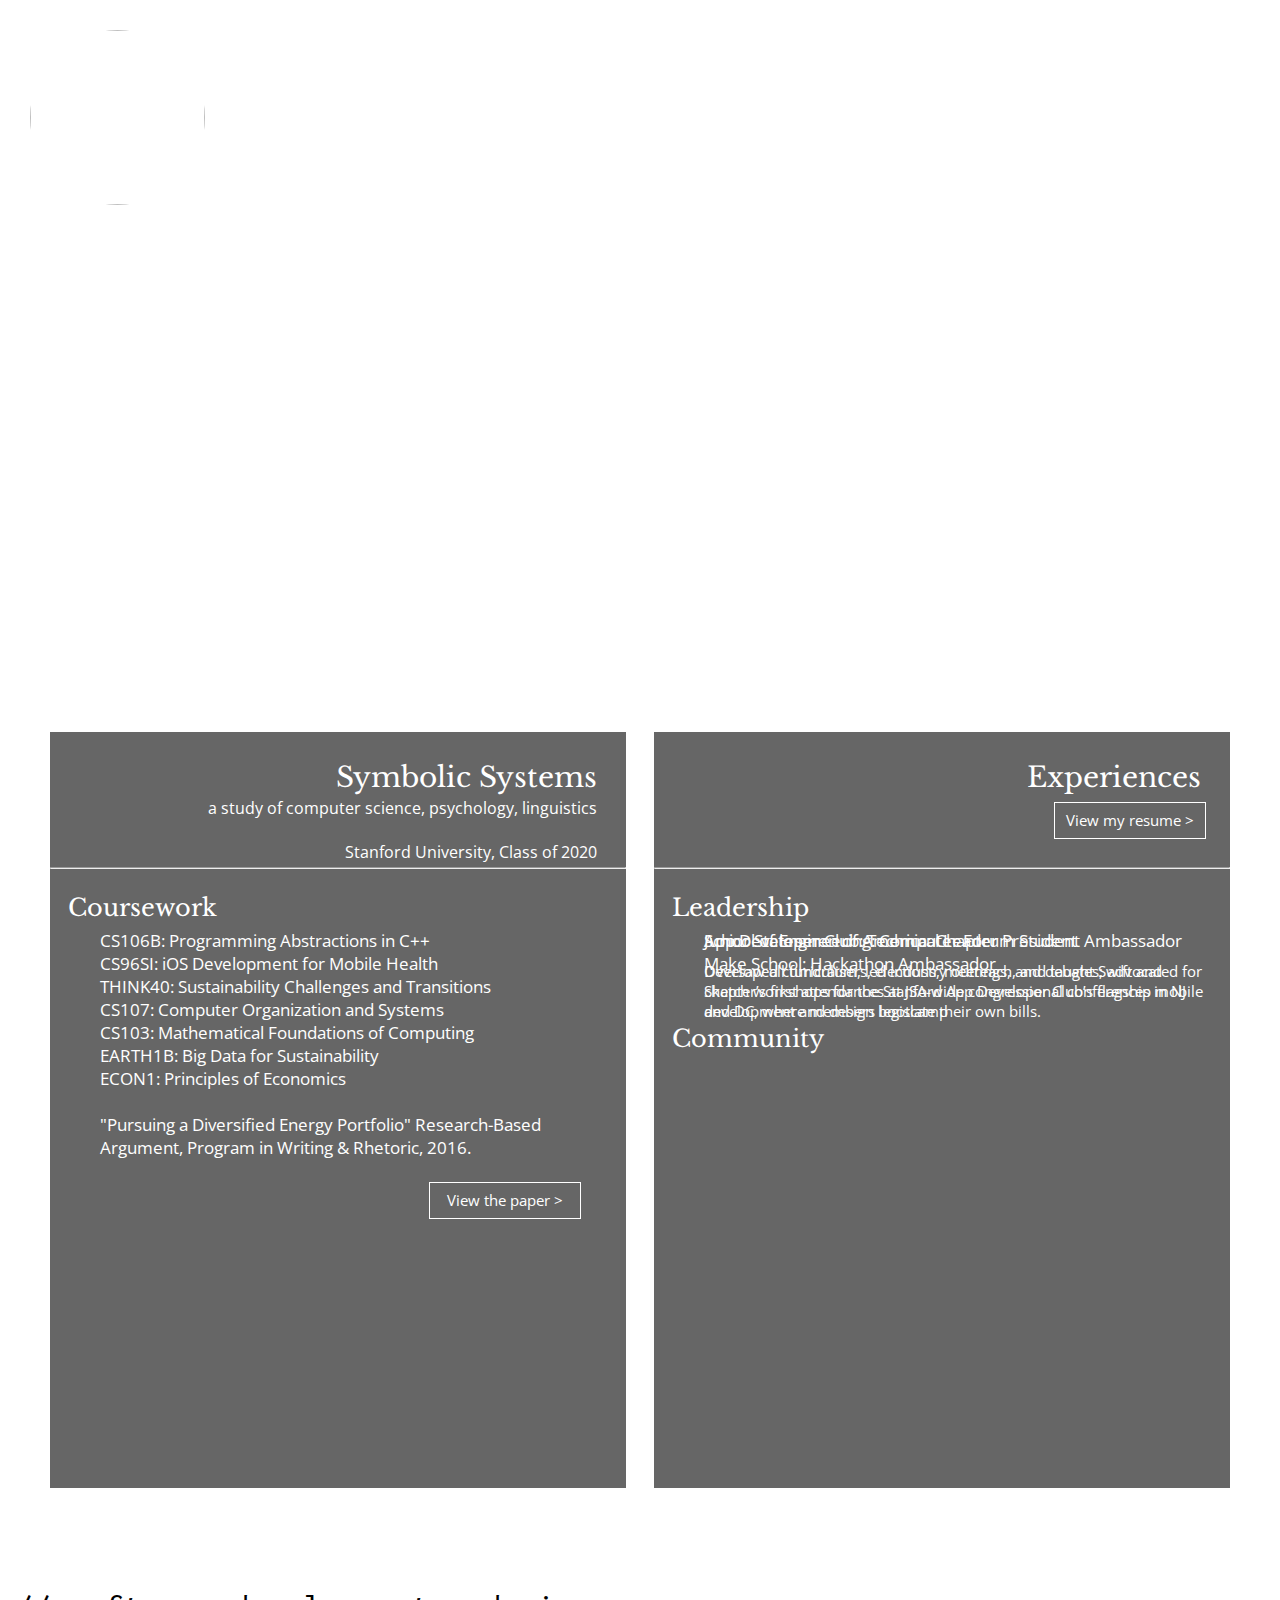
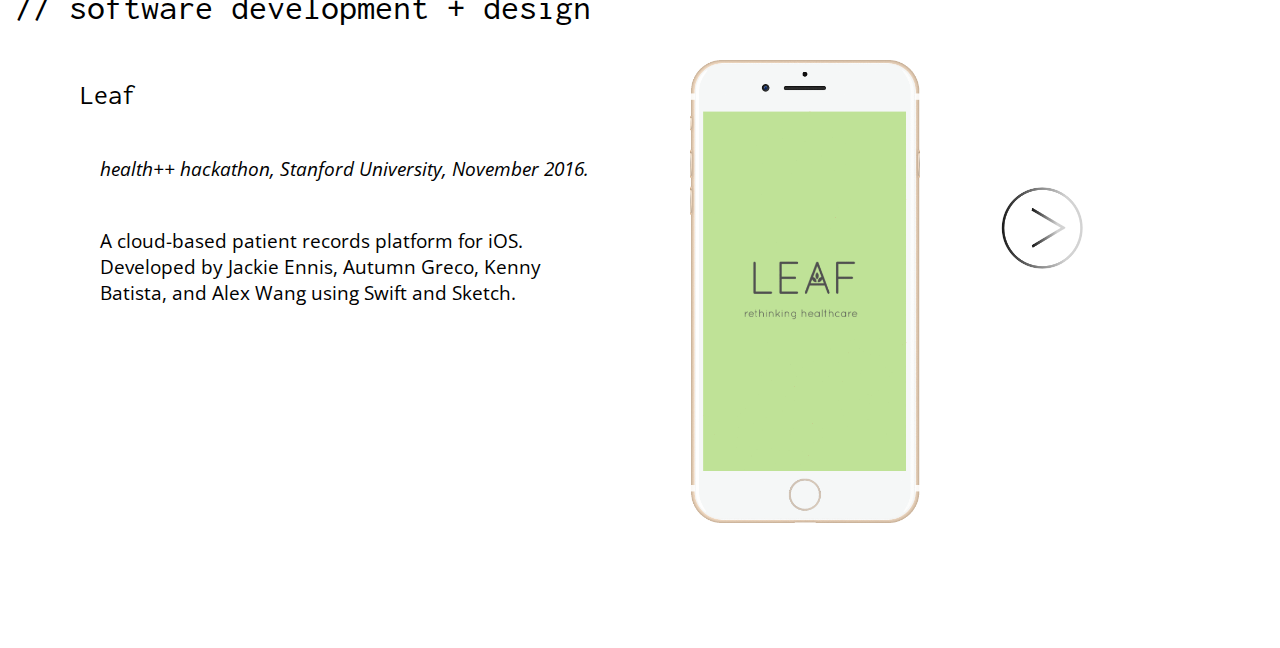
==== index.html @ 9b2a5008 "First commit" ====
<!DOCTYPE html>
<html>
<head>

<link href="https://fonts.googleapis.com/css?family=Open+Sans|Libre+Baskerville|Inconsolata" rel="stylesheet">

<style type="text/css"> 
	
	a {
		text-decoration: none;
		color: white;
	}

	a:hover {
		color: lightgray;
	}

	body {
		margin: 0;
		padding: 0;
	}

	#section-1 {
		position: relative;
		margin: 0px;
		top: 0px;
		left: 0px;
		height: 712px;
		width: 100%;
		background-image: url("https://i.ytimg.com/vi/yKk3WDSFOos/maxresdefault.jpg");
		background-size: 100% 100%;
		
	}

	#section-2 {
		position: relative;
		top: 0px;
		left: 0px;
		height: 856px;
		width: 100%;
		background-image: url(https://upload.wikimedia.org/wikipedia/commons/thumb/f/f3/Stanford_Memorial_Church_May_2011_001.jpg/1200px-Stanford_Memorial_Church_May_2011_001.jpg);
		background-size: 100% 100%;
	}

	#section-3 {
		position: relative;
		top: 0px;
		left: 0px;
		height: 680px;
		width: 100%;
		background-color: white;

	}

	#section-4 {
		position: relative;
		top: 2100px;
		left: 0px;
		height: 750px;
		width: 100%;
		background-color: green;
	}


	#profile-pic {
		position: absolute;
		top: 30px;
		left: 30px;
		height: 175px;
		width: 175px;
		border-radius: 50%;

	}

	#title {
		position: absolute;
		left: 220px;
		font-size: 40px;
	}

	#subtitle {
		position: absolute;
		top: 69px;
		left: 230px;
		font-size: 25px;
	}

	#overlay-1 {
		left: 50px;
	}

	#overlay-2 {
		right: 50px;
	}

	#major-description {
		font-size: 16px;
		top: 49px;
		width: 95%;
		text-align: right;
	}

	#view-paper {
		right: 45px;
	}

	#view-resume {
		right: 24px;
		top: 70px;
	}

	#experiences-content {
		text-align: right;
		padding-right: 10px;
	}

	#software-dev {
		position: absolute;
		padding-left: 15px;
		top: 20px;
		margin: 0px;
		font-size: 36px;
	}

	#next-button {
		height: 120px;
		position: absolute;
		top: 200px;
		right: 180px;
	}

	#next-button:hover {
		opacity: 0.5;
	}

	#community-content {
		top: 500px;
	}


	.title-text {
		color: white;
		font-family: 'Libre Baskerville', serif; 
	}

	.content-text {
		position: absolute;
		color: white;
		font-family: 'Open Sans', sans-serif;
	}

	.engineer-title {
		font-family: 'Inconsolata', monospace;
		color: black;
	}

	.transparent-overlay {
		position: absolute;
		top: 20px;
		height: 756px;
		width: 45%;
		background-color: rgba(0, 0, 0, 0.6);
	}

	.overlay-titles {
		font-size: 28px;
		text-align: right;
		width: 95%;
	}

	.overlay-subtitles {
		font-size: 24px;
		padding-left: 18px;
	}

	.overlay-content {
		top: 180px;
		font-size: 17px;
		font-style: bold;
		padding-left: 50px;
		padding-right: 20px;
	}

	.overlay-content-sm {
		font-size: 15px;
		padding-left: 50px;
		padding-right: 20px;
	}

	.button {
		position: absolute;
		border-style: solid;
		border-width: 0.5px;
    	background-color: transparent; /* Green */
    	color: white;
    	height: 35px;
    	line-height: 35px;
    	width: 150px;
    	text-align: center;
    	font-size: 15px;
    	font-family: 'Open Sans', sans-serif;
    	cursor: pointer;
	}

	.portfolio-divs {
		position: relative;
		height: 480px;
		top: 10px;
	}

	.portfolio-imgs {
		position: absolute;
		left: 640px;
		width: 18%;
		padding-left: 50px;

	}

	.portfolio-titles {
		position: relative;
		padding-top: 20px;
		left: 80px;
		font-size: 28px;
	}

	.portfolio-content {
		position: absolute;
		width: 40%;
		left: 100px;
		font-size: 19px;
		color: black;
	}

	.initial-hide {
		display: none;
	}

</style>

<script src="https://ajax.googleapis.com/ajax/libs/jquery/3.1.1/jquery.min.js"></script>

<script>
	$(document).ready(function() {
		var portfoliodivs = ["#portfolio-1", "#portfolio-2", "#portfolio-3"]
		i = 0;
		j = i + 1;
		k = i + 2;
		$("#next-button").click(function() {
			$(portfoliodivs[i]).show();
			$(portfoliodivs[j]).hide();
			$(portfoliodivs[k]).hide();
			if (i == 0) {
				i = 1;
				j = 2;
				k = 0;
			} else if (i == 1) {
				i = 2;
				j = 0;
				k = 1;
			} else {
				i = 0;
				j = 1;
				k = 2;
			}
        });
	});
</script>

<title>Jacqueline Ennis</title>

</head>

<body>
	<div id="section-1">
		<img id="profile-pic" src="asc-files/museum.jpg" align="middle">
		<p class="title-text" id="title"> jackie ennis </p>
		<p class="title-text" id="subtitle"> 
			<a href="#section-2">student</a> | <a href="#section-3">engineer</a> | <a href="#section-4">designer</a>
		</p>
	</div>
	<div id="section-2">
		<div class="transparent-overlay" id="overlay-1">
			<p class="title-text overlay-titles"> Symbolic Systems </p>
			<p class="content-text" id="major-description"> a study of computer science, psychology, linguistics
			<br><br>
			Stanford University, Class of 2020
			</p>
			<br><br>
			<hr>
			<p class="title-text overlay-subtitles"> Coursework </p>
			<p class="content-text overlay-content"> 
				CS106B: Programming Abstractions in C++<br>
				CS96SI: iOS Development for Mobile Health<br>
				THINK40: Sustainability Challenges and Transitions<br>
				CS107: Computer Organization and Systems<br>
				CS103: Mathematical Foundations of Computing<br>
				EARTH1B: Big Data for Sustainability<br>
				ECON1: Principles of Economics <br><br>
				"Pursuing a Diversified Energy Portfolio" Research-Based Argument, Program in Writing & Rhetoric, 2016.
				<br><br>
				<a href="https://goo.gl/ICVYZ4" target="_blank" class="button" id="view-paper">View the paper > </a>
			</p>
		</div>
		<div class="transparent-overlay" id="overlay-2">
			<p class="title-text overlay-titles"> Experiences </p>
			<a href="https://tinyurl.com/jackieennis" target="_blank" class="button" id="view-resume">View my resume > 
			</a>
			<br><br><hr>
			<p class="title-text overlay-subtitles"> Leadership </p>
				<p class="content-text overlay-content"> 
				App Developer Club: Technical Leader<br>
				<div>
					<p class="content-text overlay-content-sm"> Developed curriculum, led industry outreach, and taught Swift and Sketch workshops for the Stanford App Developer Club’s flagship mobile development and design bootcamp</p>
					<p class="content-text overlay-content">
				Junior Statesmen of America: Chapter President
					</p>
					<p class="content-text overlay-content-sm">
					Oversaw all fundraisers, elections, meetings, and debates; advocated for chapter’s first attendances at JSA-wide congressional conferences in NJ and DC, where members legislate their own bills.
					</p>
				</div>
				</p><br><br><br>
				<p class="title-text overlay-subtitles"> Community </p>
				<div id="community-content">
				<p class="content-text overlay-content"> 
					School of Engineering: Computer Forum Student Ambassador<br>
					Make School: Hackathon Ambassador
				</p>
			</div>
		</div>
	</div>
	<div id="section-3">
		<p class="engineer-title" id="software-dev"> // software development + design </p><br><br><br>
		<div class="portfolio-divs" id="portfolio-1">
			<a href="https://github.com/jackieennis/Leaf-HealthPlusPlus" target="_blank"><img class="portfolio-imgs" src="asc-files/leaf.gif" ></a>
			<p class="engineer-title portfolio-titles">Leaf</p>
			<p class="content-text portfolio-content"><i>health++ hackathon, Stanford University, November 2016.</i></p><br><br><br><br>
			<p class="content-text portfolio-content">A cloud-based patient records platform for iOS. Developed by Jackie Ennis, Autumn Greco, Kenny Batista, and Alex Wang using Swift and Sketch.</p><br>
			<br>
		</div>
		<div class="portfolio-divs initial-hide" id="portfolio-2">
			<a href="https://github.com/jackieennis/CS96SI-timely" target="_blank"><img class="portfolio-imgs" src="asc-files/timely.png"></a>
			<p class="engineer-title portfolio-titles">Timely</p>
			<p class="content-text portfolio-content italicized">Project for Stanford's CS96SI: iOS Development for Mobile Health, Fall 2016</p><br><br><br><br>
			<p class="content-text portfolio-content">An iOS app designed to help family and friends navigate the caregiving process for patients afflicted by neurodegenerative diseases. Developed using Swift and Sketch.</p><br>
		</div>
		<div class="portfolio-divs initial-hide" id="portfolio-3">
			<a href=https://github.com/jackieennis/AppCoda-Intermediate-iOS-10 target="_blank"><img class="portfolio-imgs" src="asc-files/appcoda.png"></a>
			<p class="engineer-title portfolio-titles">Simon Ng's AppCoda</p>
			<p class="content-text portfolio-content">Learning to become a better iOS developer through 37 chapters of feature implementations and demo projects.</p>
		</div>
		<div id="button-container"><img src="asc-files/next-button.png" id="next-button"></div>
	</div>
</body>

</html>
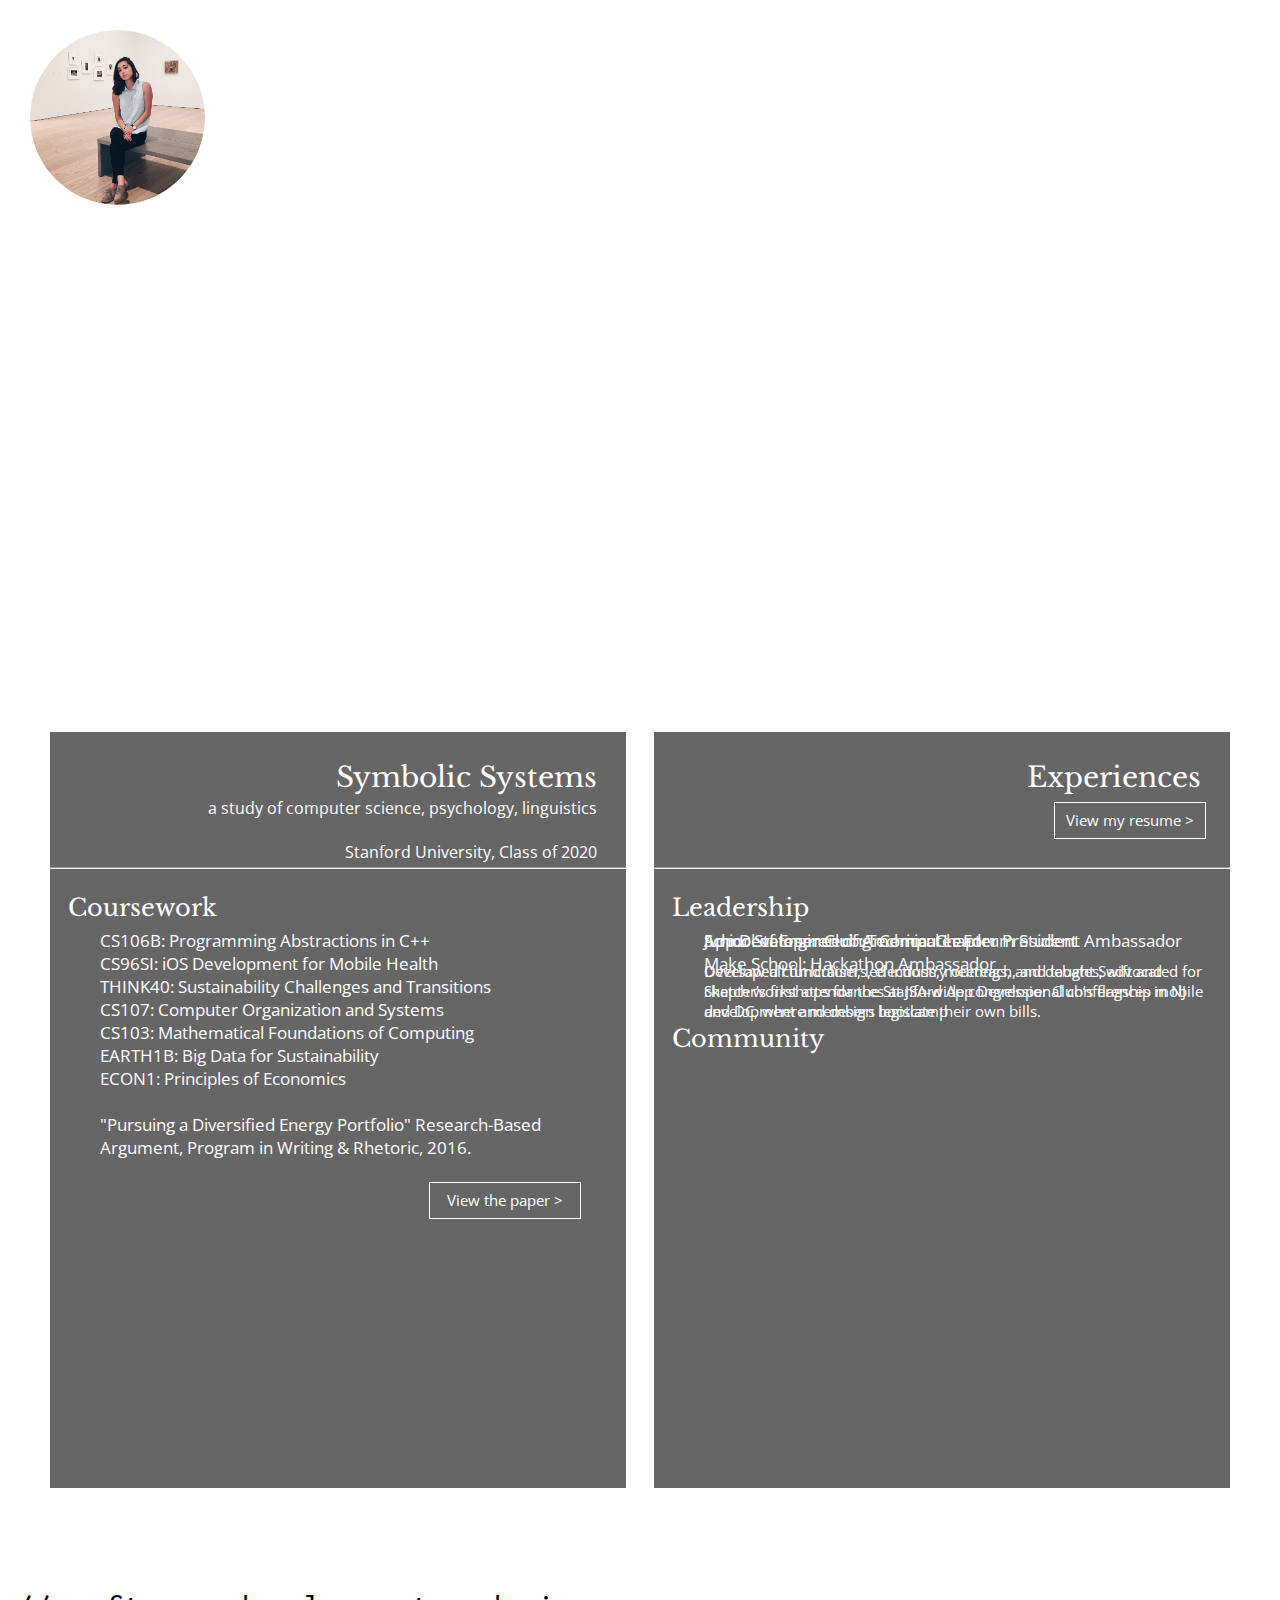
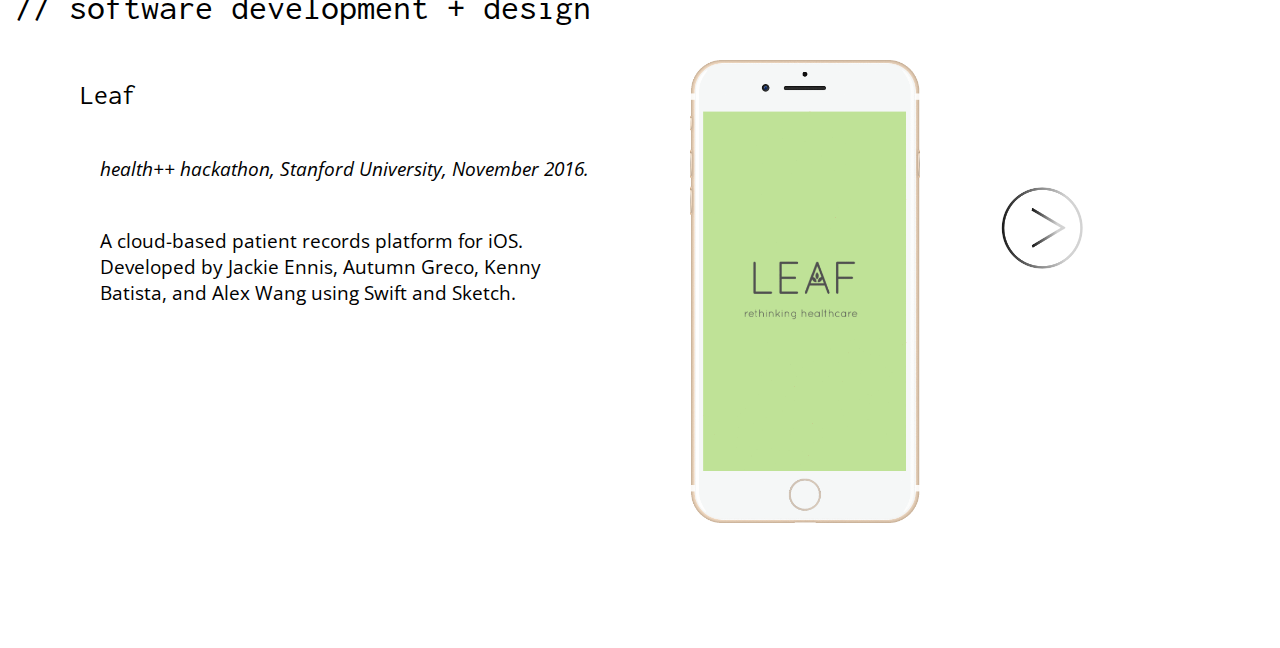
==== commit 9a03c5ee: "picture to show up" ====
--- a/index.html
+++ b/index.html
@@ -272,7 +272,7 @@
 
 <body>
 	<div id="section-1">
-		<img id="profile-pic" src="asc-files/museum.jpg" align="middle">
+		<img id="profile-pic" src="asc-files/museum.JPG" align="middle">
 		<p class="title-text" id="title"> jackie ennis </p>
 		<p class="title-text" id="subtitle"> 
 			<a href="#section-2">student</a> | <a href="#section-3">engineer</a> | <a href="#section-4">designer</a>
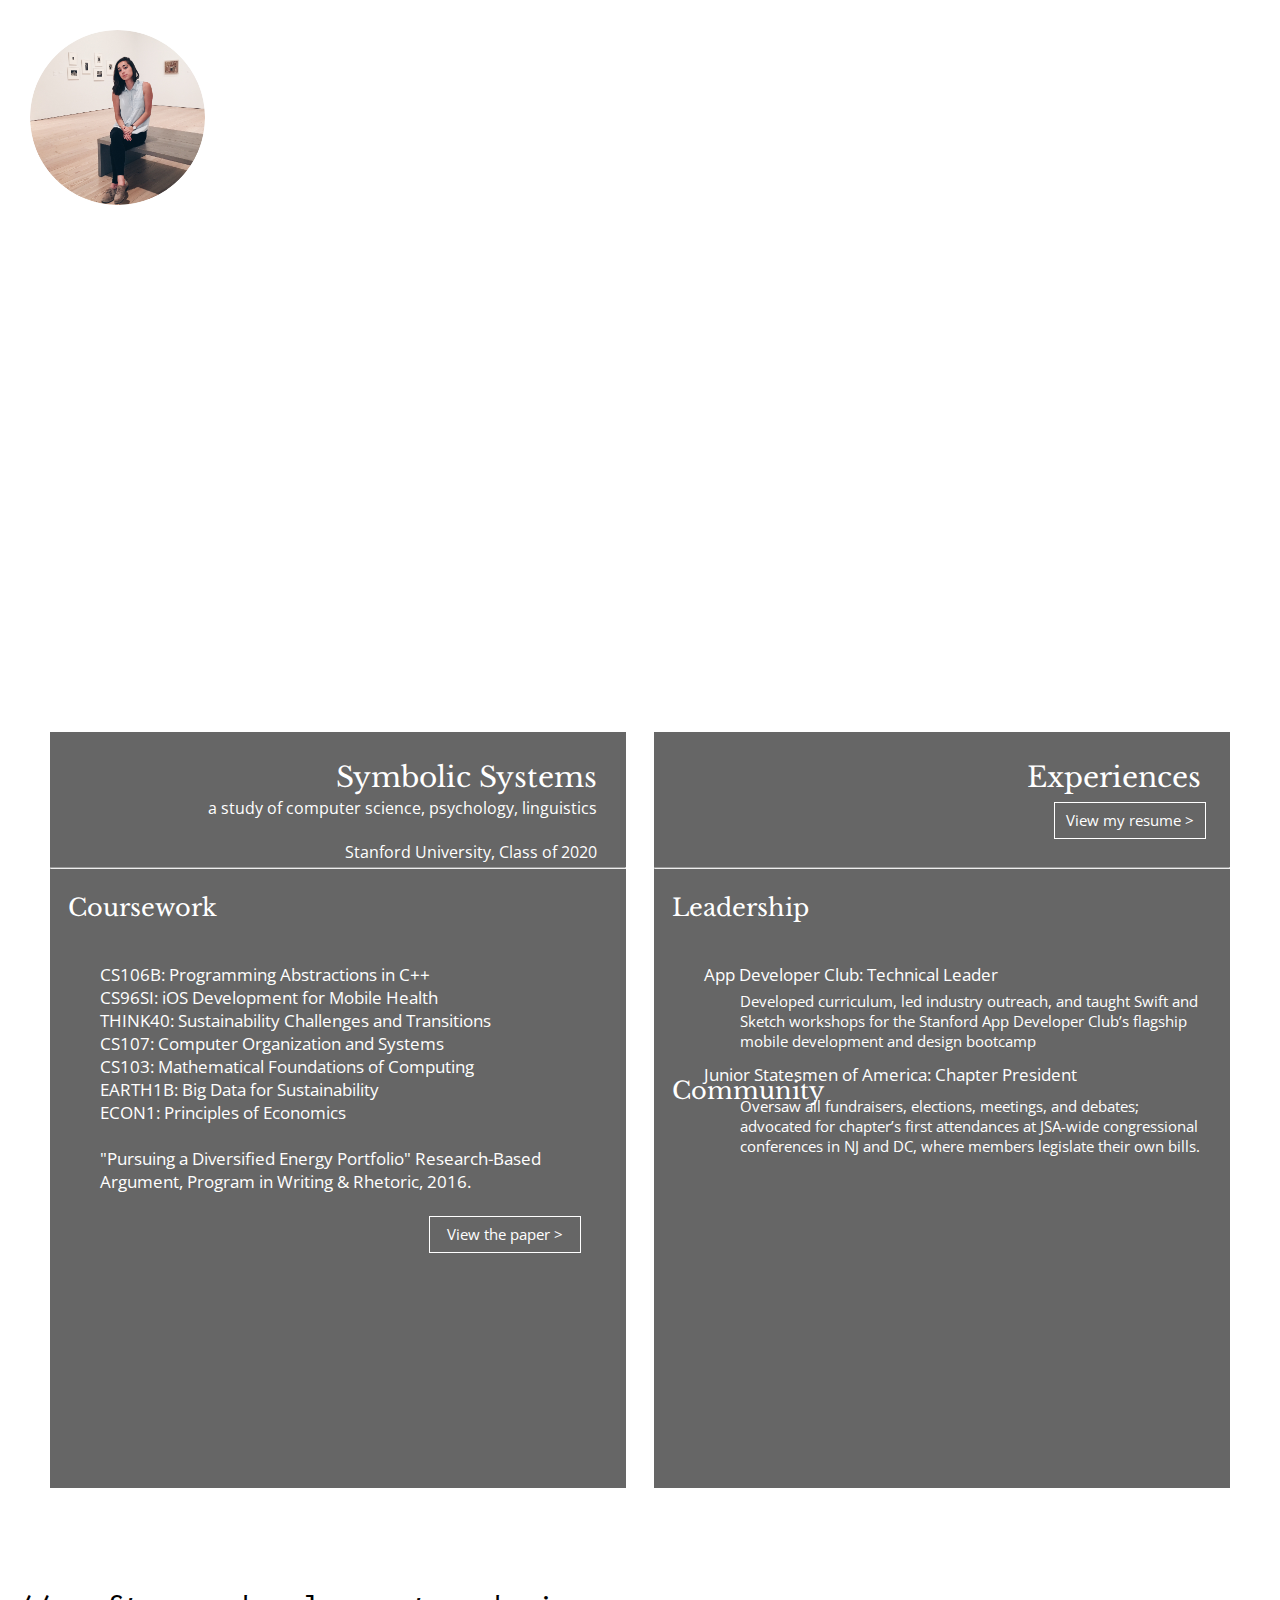
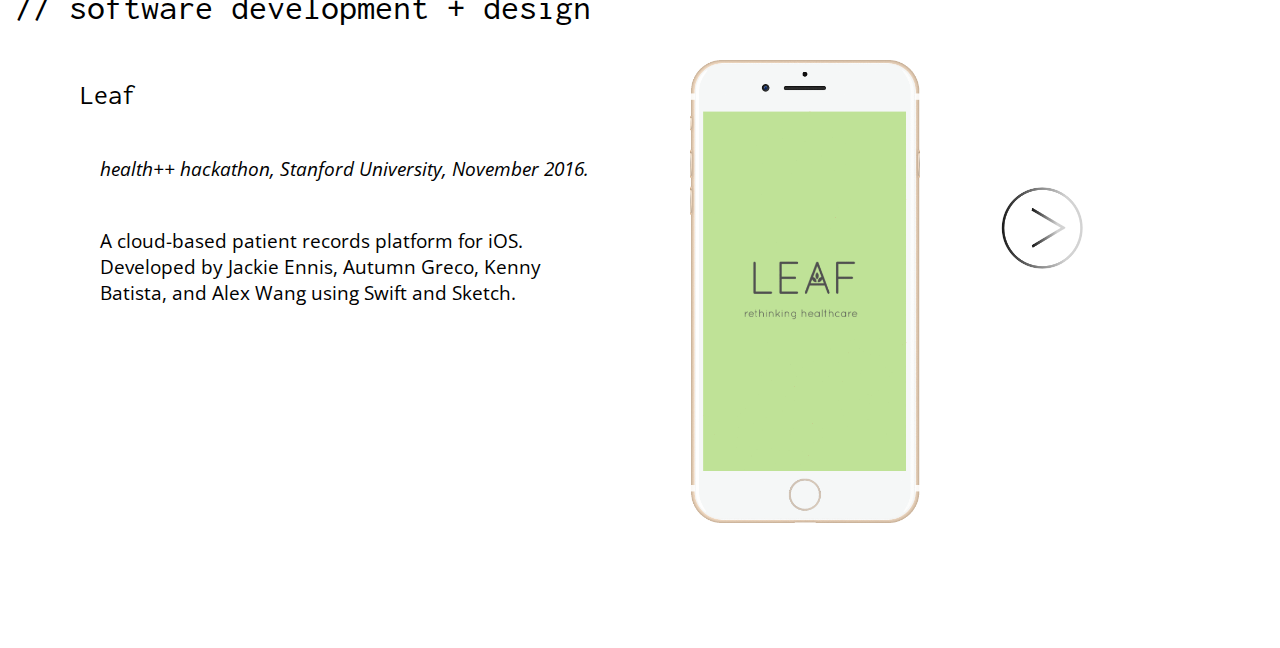
==== commit 6ab1493f: "trying to fix overlapping text" ====
--- a/index.html
+++ b/index.html
@@ -129,14 +129,27 @@
 		right: 180px;
 	}
 
+	#adc-content {
+		top: 30px;
+		padding-left: 15%;
+	}
+
+	#jsa-title {
+		top: 100px;
+	}
+
+	#jsa-content {
+		top: 135px;
+		padding-left: 15%;
+	}
+
+	#community {
+		top: 500px;
+	}
+
 	#next-button:hover {
 		opacity: 0.5;
 	}
-
-	#community-content {
-		top: 500px;
-	}
-
 
 	.title-text {
 		color: white;
@@ -170,11 +183,12 @@
 
 	.overlay-subtitles {
 		font-size: 24px;
+		padding-top: 0px;
+		padding-bottom: 0px;
 		padding-left: 18px;
 	}
 
 	.overlay-content {
-		top: 180px;
 		font-size: 17px;
 		font-style: bold;
 		padding-left: 50px;
@@ -185,6 +199,11 @@
 		font-size: 15px;
 		padding-left: 50px;
 		padding-right: 20px;
+	}
+
+	.content-container {
+		position: relative;
+		top: 0px;
 	}
 
 	.button {
@@ -210,7 +229,7 @@
 
 	.portfolio-imgs {
 		position: absolute;
-		left: 640px;
+		left: 50%;
 		width: 18%;
 		padding-left: 50px;
 
@@ -307,24 +326,25 @@
 			</a>
 			<br><br><hr>
 			<p class="title-text overlay-subtitles"> Leadership </p>
+				<div class="content-container">
 				<p class="content-text overlay-content"> 
 				App Developer Club: Technical Leader<br>
-				<div>
-					<p class="content-text overlay-content-sm"> Developed curriculum, led industry outreach, and taught Swift and Sketch workshops for the Stanford App Developer Club’s flagship mobile development and design bootcamp</p>
-					<p class="content-text overlay-content">
+					<p class="content-text overlay-content-sm" id="adc-content"> Developed curriculum, led industry outreach, and taught Swift and Sketch workshops for the Stanford App Developer Club’s flagship mobile development and design bootcamp</p><br><br>
+				<p class="content-text overlay-content" id="jsa-title">
 				Junior Statesmen of America: Chapter President
-					</p>
-					<p class="content-text overlay-content-sm">
+					</p><br>
+					<p class="content-text overlay-content-sm" id="jsa-content">
 					Oversaw all fundraisers, elections, meetings, and debates; advocated for chapter’s first attendances at JSA-wide congressional conferences in NJ and DC, where members legislate their own bills.
-					</p>
+					</p><br>
 				</div>
-				</p><br><br><br>
-				<p class="title-text overlay-subtitles"> Community </p>
-				<div id="community-content">
-				<p class="content-text overlay-content"> 
+				</p><br>
+			<p class="title-text overlay-subtitles" id="community"> Community </p>
+				<!--<div id="content-container">
+					<p class="content-text overlay-content" style="top:320px"> 
 					School of Engineering: Computer Forum Student Ambassador<br>
 					Make School: Hackathon Ambassador
-				</p>
+					</p>
+				</div>-->
 			</div>
 		</div>
 	</div>
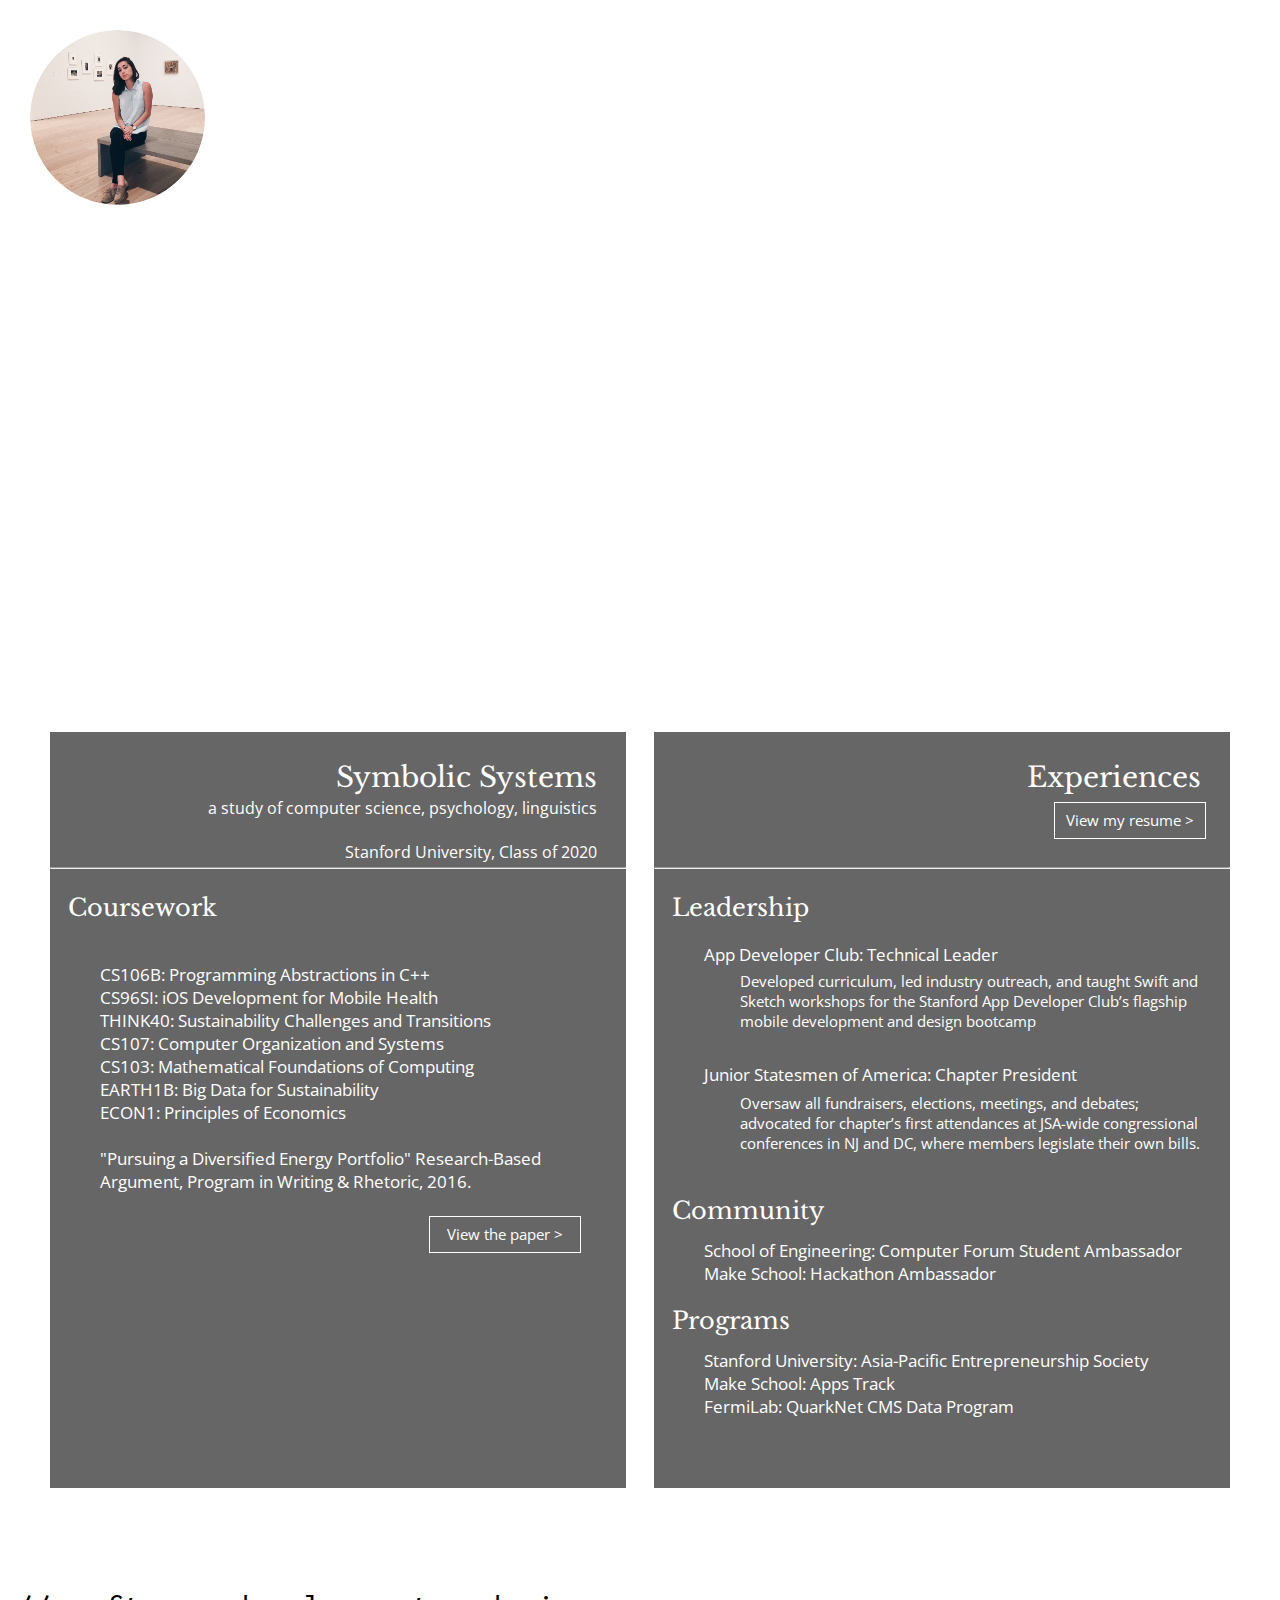
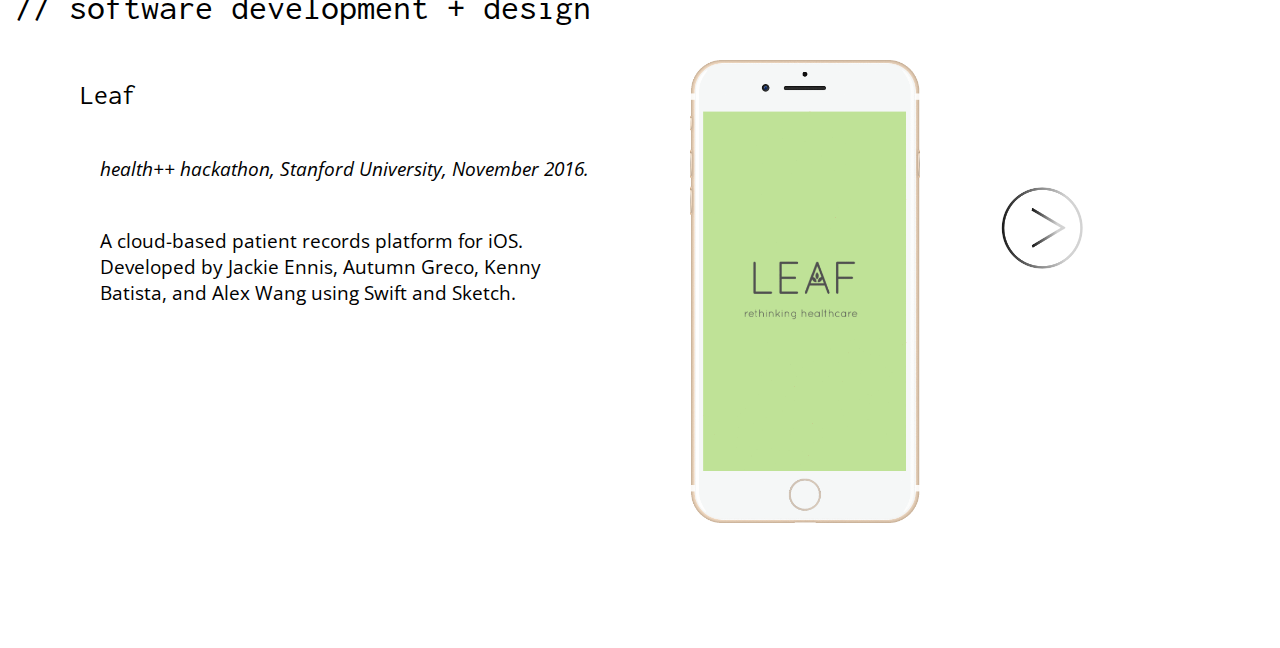
==== commit 7658d975: "all working again" ====
--- a/index.html
+++ b/index.html
@@ -129,8 +129,12 @@
 		right: 180px;
 	}
 
+	#adc-title {
+		top: -20px;
+	}
+
 	#adc-content {
-		top: 30px;
+		top: 10px;
 		padding-left: 15%;
 	}
 
@@ -139,16 +143,30 @@
 	}
 
 	#jsa-content {
-		top: 135px;
+		top: 132px;
 		padding-left: 15%;
 	}
 
 	#community {
-		top: 500px;
+		position: absolute;
+		top: 440px;
+	}
+
+	#community-content {
+		top: 490px;
 	}
 
 	#next-button:hover {
 		opacity: 0.5;
+	}
+
+	#programs {
+		position: absolute;
+		top: 550px; 
+	}
+
+	#program-content {
+		top: 600px;
 	}
 
 	.title-text {
@@ -327,7 +345,7 @@
 			<br><br><hr>
 			<p class="title-text overlay-subtitles"> Leadership </p>
 				<div class="content-container">
-				<p class="content-text overlay-content"> 
+				<p class="content-text overlay-content" id="adc-title"> 
 				App Developer Club: Technical Leader<br>
 					<p class="content-text overlay-content-sm" id="adc-content"> Developed curriculum, led industry outreach, and taught Swift and Sketch workshops for the Stanford App Developer Club’s flagship mobile development and design bootcamp</p><br><br>
 				<p class="content-text overlay-content" id="jsa-title">
@@ -339,12 +357,20 @@
 				</div>
 				</p><br>
 			<p class="title-text overlay-subtitles" id="community"> Community </p>
-				<!--<div id="content-container">
-					<p class="content-text overlay-content" style="top:320px"> 
+				<div id="content-container">
+					<p class="content-text overlay-content" id="community-content"> 
 					School of Engineering: Computer Forum Student Ambassador<br>
 					Make School: Hackathon Ambassador
 					</p>
-				</div>-->
+				</div>
+			<p class="title-text overlay-subtitles" id="programs"> Programs </p>
+				<div id="content-container">
+					<p class="content-text overlay-content" id="program-content"> 
+					Stanford University: Asia-Pacific Entrepreneurship Society<br>
+					Make School: Apps Track<br>
+					FermiLab: QuarkNet CMS Data Program
+					</p>
+				</div>
 			</div>
 		</div>
 	</div>
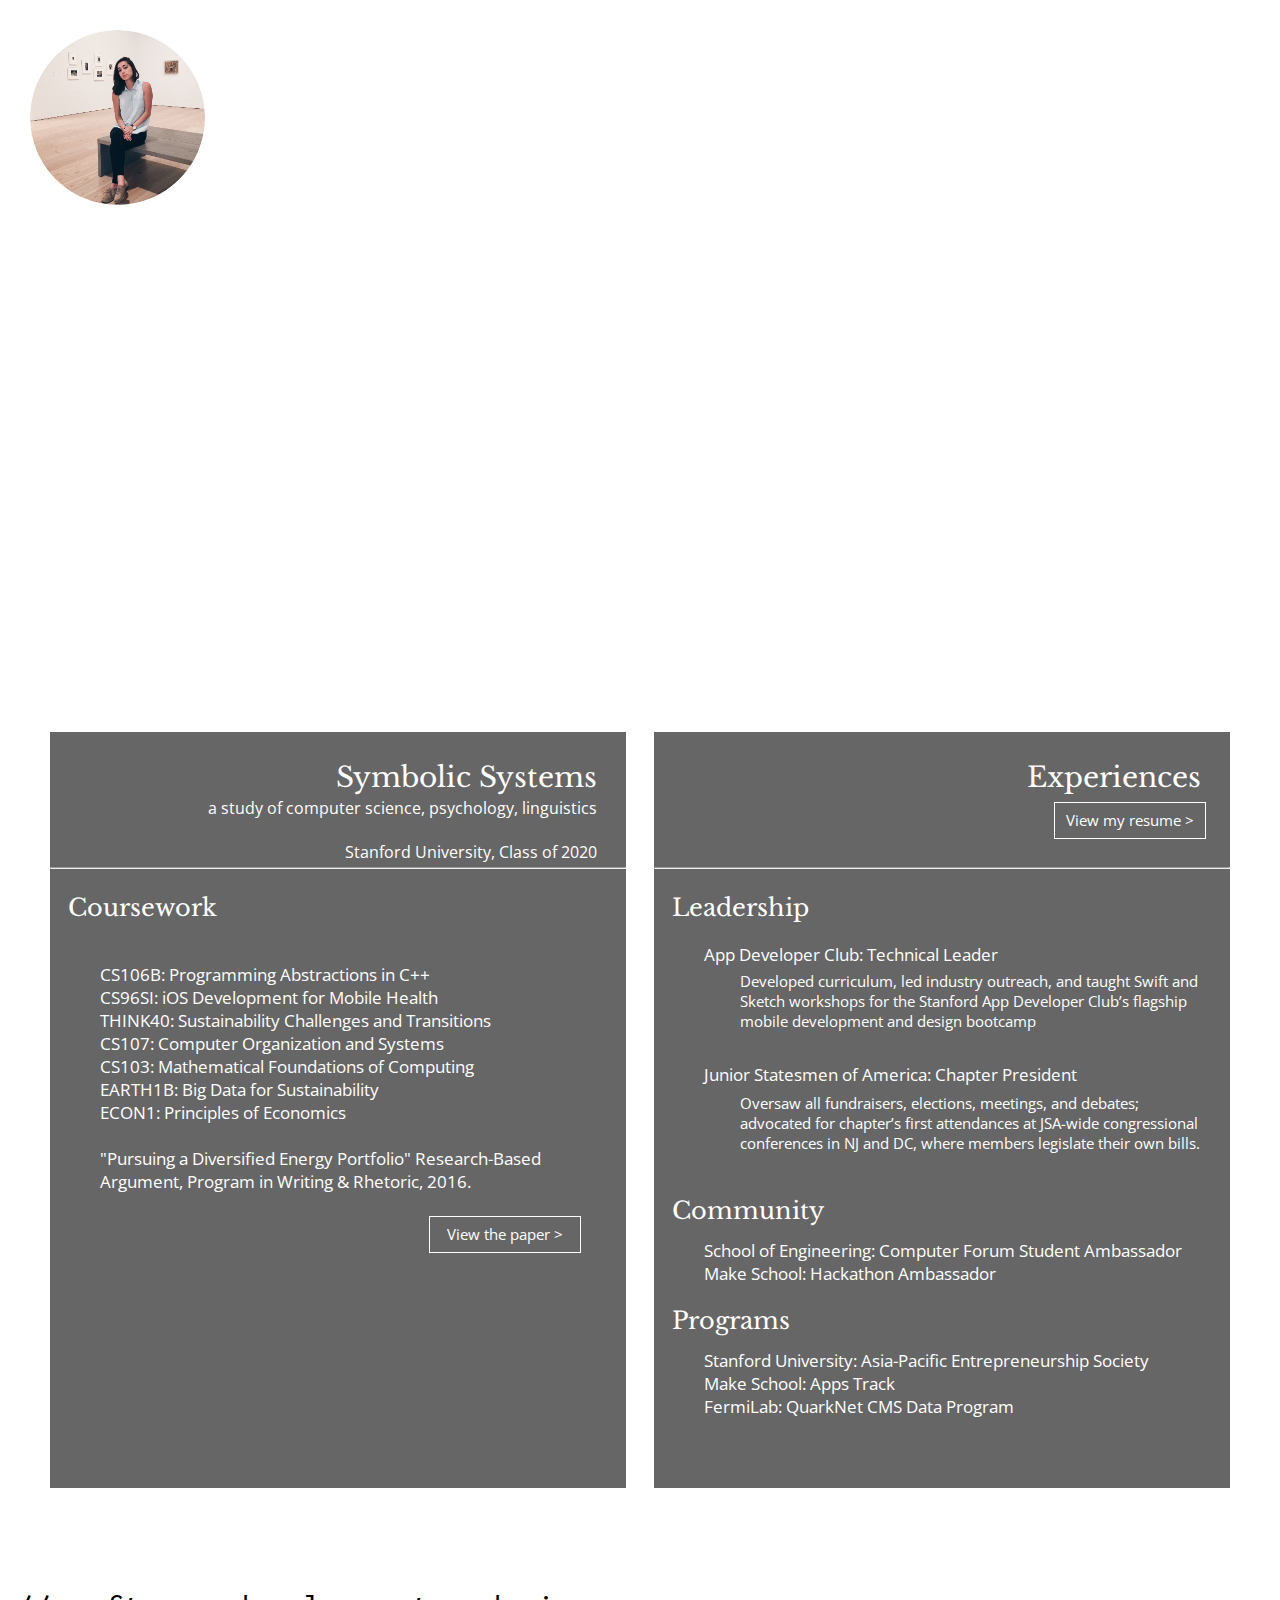
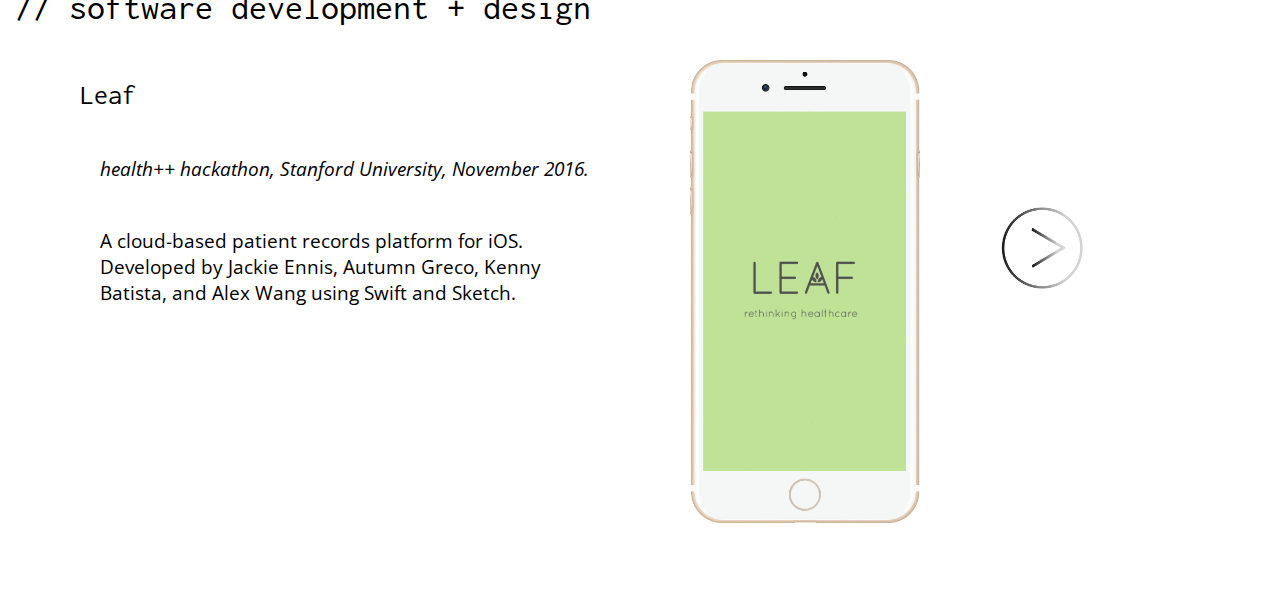
==== commit c26e39a2: "Cleaned up stylesheet" ====
--- a/index.html
+++ b/index.html
@@ -3,301 +3,41 @@
 <head>
 
 <link href="https://fonts.googleapis.com/css?family=Open+Sans|Libre+Baskerville|Inconsolata" rel="stylesheet">
-
-<style type="text/css"> 
-	
-	a {
-		text-decoration: none;
-		color: white;
-	}
-
-	a:hover {
-		color: lightgray;
-	}
-
-	body {
-		margin: 0;
-		padding: 0;
-	}
-
-	#section-1 {
-		position: relative;
-		margin: 0px;
-		top: 0px;
-		left: 0px;
-		height: 712px;
-		width: 100%;
-		background-image: url("https://i.ytimg.com/vi/yKk3WDSFOos/maxresdefault.jpg");
-		background-size: 100% 100%;
-		
-	}
-
-	#section-2 {
-		position: relative;
-		top: 0px;
-		left: 0px;
-		height: 856px;
-		width: 100%;
-		background-image: url(https://upload.wikimedia.org/wikipedia/commons/thumb/f/f3/Stanford_Memorial_Church_May_2011_001.jpg/1200px-Stanford_Memorial_Church_May_2011_001.jpg);
-		background-size: 100% 100%;
-	}
-
-	#section-3 {
-		position: relative;
-		top: 0px;
-		left: 0px;
-		height: 680px;
-		width: 100%;
-		background-color: white;
-
-	}
-
-	#section-4 {
-		position: relative;
-		top: 2100px;
-		left: 0px;
-		height: 750px;
-		width: 100%;
-		background-color: green;
-	}
-
-
-	#profile-pic {
-		position: absolute;
-		top: 30px;
-		left: 30px;
-		height: 175px;
-		width: 175px;
-		border-radius: 50%;
-
-	}
-
-	#title {
-		position: absolute;
-		left: 220px;
-		font-size: 40px;
-	}
-
-	#subtitle {
-		position: absolute;
-		top: 69px;
-		left: 230px;
-		font-size: 25px;
-	}
-
-	#overlay-1 {
-		left: 50px;
-	}
-
-	#overlay-2 {
-		right: 50px;
-	}
-
-	#major-description {
-		font-size: 16px;
-		top: 49px;
-		width: 95%;
-		text-align: right;
-	}
-
-	#view-paper {
-		right: 45px;
-	}
-
-	#view-resume {
-		right: 24px;
-		top: 70px;
-	}
-
-	#experiences-content {
-		text-align: right;
-		padding-right: 10px;
-	}
-
-	#software-dev {
-		position: absolute;
-		padding-left: 15px;
-		top: 20px;
-		margin: 0px;
-		font-size: 36px;
-	}
-
-	#next-button {
-		height: 120px;
-		position: absolute;
-		top: 200px;
-		right: 180px;
-	}
-
-	#adc-title {
-		top: -20px;
-	}
-
-	#adc-content {
-		top: 10px;
-		padding-left: 15%;
-	}
-
-	#jsa-title {
-		top: 100px;
-	}
-
-	#jsa-content {
-		top: 132px;
-		padding-left: 15%;
-	}
-
-	#community {
-		position: absolute;
-		top: 440px;
-	}
-
-	#community-content {
-		top: 490px;
-	}
-
-	#next-button:hover {
-		opacity: 0.5;
-	}
-
-	#programs {
-		position: absolute;
-		top: 550px; 
-	}
-
-	#program-content {
-		top: 600px;
-	}
-
-	.title-text {
-		color: white;
-		font-family: 'Libre Baskerville', serif; 
-	}
-
-	.content-text {
-		position: absolute;
-		color: white;
-		font-family: 'Open Sans', sans-serif;
-	}
-
-	.engineer-title {
-		font-family: 'Inconsolata', monospace;
-		color: black;
-	}
-
-	.transparent-overlay {
-		position: absolute;
-		top: 20px;
-		height: 756px;
-		width: 45%;
-		background-color: rgba(0, 0, 0, 0.6);
-	}
-
-	.overlay-titles {
-		font-size: 28px;
-		text-align: right;
-		width: 95%;
-	}
-
-	.overlay-subtitles {
-		font-size: 24px;
-		padding-top: 0px;
-		padding-bottom: 0px;
-		padding-left: 18px;
-	}
-
-	.overlay-content {
-		font-size: 17px;
-		font-style: bold;
-		padding-left: 50px;
-		padding-right: 20px;
-	}
-
-	.overlay-content-sm {
-		font-size: 15px;
-		padding-left: 50px;
-		padding-right: 20px;
-	}
-
-	.content-container {
-		position: relative;
-		top: 0px;
-	}
-
-	.button {
-		position: absolute;
-		border-style: solid;
-		border-width: 0.5px;
-    	background-color: transparent; /* Green */
-    	color: white;
-    	height: 35px;
-    	line-height: 35px;
-    	width: 150px;
-    	text-align: center;
-    	font-size: 15px;
-    	font-family: 'Open Sans', sans-serif;
-    	cursor: pointer;
-	}
-
-	.portfolio-divs {
-		position: relative;
-		height: 480px;
-		top: 10px;
-	}
-
-	.portfolio-imgs {
-		position: absolute;
-		left: 50%;
-		width: 18%;
-		padding-left: 50px;
-
-	}
-
-	.portfolio-titles {
-		position: relative;
-		padding-top: 20px;
-		left: 80px;
-		font-size: 28px;
-	}
-
-	.portfolio-content {
-		position: absolute;
-		width: 40%;
-		left: 100px;
-		font-size: 19px;
-		color: black;
-	}
-
-	.initial-hide {
-		display: none;
-	}
-
-</style>
+<link rel="stylesheet" type="text/css" href="asc-files/stylesheet.css">
 
 <script src="https://ajax.googleapis.com/ajax/libs/jquery/3.1.1/jquery.min.js"></script>
-
 <script>
 	$(document).ready(function() {
-		var portfoliodivs = ["#portfolio-1", "#portfolio-2", "#portfolio-3"]
+		var portfoliodivs = ["#portfolio-0", "#portfolio-1", "#portfolio-2", "#portfolio-3"]
 		i = 0;
 		j = i + 1;
 		k = i + 2;
+		l = i + 3;
 		$("#next-button").click(function() {
 			$(portfoliodivs[i]).show();
 			$(portfoliodivs[j]).hide();
 			$(portfoliodivs[k]).hide();
+			$(portfoliodivs[l]).hide();
 			if (i == 0) {
 				i = 1;
 				j = 2;
-				k = 0;
+				k = 3;
+				l = 0;
 			} else if (i == 1) {
 				i = 2;
+				j = 3;
+				k = 0;
+				l = 1;
+			} else if (i == 2) {
+				i = 3;
 				j = 0;
 				k = 1;
+				l = 2;
 			} else {
 				i = 0;
 				j = 1;
 				k = 2;
+				l = 3;
 			}
         });
 	});
@@ -312,7 +52,7 @@
 		<img id="profile-pic" src="asc-files/museum.JPG" align="middle">
 		<p class="title-text" id="title"> jackie ennis </p>
 		<p class="title-text" id="subtitle"> 
-			<a href="#section-2">student</a> | <a href="#section-3">engineer</a> | <a href="#section-4">designer</a>
+			<a href="#section-2">student</a> | <a href="#section-3">engineer</a>
 		</p>
 	</div>
 	<div id="section-2">
@@ -376,23 +116,29 @@
 	</div>
 	<div id="section-3">
 		<p class="engineer-title" id="software-dev"> // software development + design </p><br><br><br>
-		<div class="portfolio-divs" id="portfolio-1">
+		<div class="portfolio-divs" id="portfolio-0">
 			<a href="https://github.com/jackieennis/Leaf-HealthPlusPlus" target="_blank"><img class="portfolio-imgs" src="asc-files/leaf.gif" ></a>
 			<p class="engineer-title portfolio-titles">Leaf</p>
 			<p class="content-text portfolio-content"><i>health++ hackathon, Stanford University, November 2016.</i></p><br><br><br><br>
 			<p class="content-text portfolio-content">A cloud-based patient records platform for iOS. Developed by Jackie Ennis, Autumn Greco, Kenny Batista, and Alex Wang using Swift and Sketch.</p><br>
 			<br>
 		</div>
-		<div class="portfolio-divs initial-hide" id="portfolio-2">
+		<div class="portfolio-divs initial-hide" id="portfolio-1">
 			<a href="https://github.com/jackieennis/CS96SI-timely" target="_blank"><img class="portfolio-imgs" src="asc-files/timely.png"></a>
 			<p class="engineer-title portfolio-titles">Timely</p>
 			<p class="content-text portfolio-content italicized">Project for Stanford's CS96SI: iOS Development for Mobile Health, Fall 2016</p><br><br><br><br>
 			<p class="content-text portfolio-content">An iOS app designed to help family and friends navigate the caregiving process for patients afflicted by neurodegenerative diseases. Developed using Swift and Sketch.</p><br>
 		</div>
-		<div class="portfolio-divs initial-hide" id="portfolio-3">
+		<div class="portfolio-divs initial-hide" id="portfolio-2">
 			<a href=https://github.com/jackieennis/AppCoda-Intermediate-iOS-10 target="_blank"><img class="portfolio-imgs" src="asc-files/appcoda.png"></a>
 			<p class="engineer-title portfolio-titles">Simon Ng's AppCoda</p>
 			<p class="content-text portfolio-content">Learning to become a better iOS developer through 37 chapters of feature implementations and demo projects.</p>
+		</div>
+		<div class="portfolio-divs initial-hide" id="portfolio-3">
+			<p class="engineer-title portfolio-titles">Languages:</p>
+			<p class="content-text portfolio-content"><i>Proficient:</i> Swift, Java, C</p><br><br>
+			<p class="content-text portfolio-content"><i>Experience with:</i> C++, Python, Javascript, HTML, CSS</p><br>
+			<br>
 		</div>
 		<div id="button-container"><img src="asc-files/next-button.png" id="next-button"></div>
 	</div>
--- a/asc-files/stylesheet.css
+++ b/asc-files/stylesheet.css
@@ -0,0 +1,255 @@
+	a {
+		text-decoration: none;
+		color: white;
+	}
+
+	a:hover {
+		color: lightgray;
+	}
+
+	body {
+		margin: 0;
+		padding: 0;
+	}
+
+	#section-1 {
+		position: relative;
+		margin: 0px;
+		top: 0px;
+		left: 0px;
+		height: 712px;
+		width: 100%;
+		background-image: url("https://i.ytimg.com/vi/yKk3WDSFOos/maxresdefault.jpg");
+		background-size: 100% 100%;
+		
+	}
+
+	#section-2 {
+		position: relative;
+		top: 0px;
+		left: 0px;
+		height: 856px;
+		width: 100%;
+		background-image: url(https://upload.wikimedia.org/wikipedia/commons/thumb/f/f3/Stanford_Memorial_Church_May_2011_001.jpg/1200px-Stanford_Memorial_Church_May_2011_001.jpg);
+		background-size: 100% 100%;
+	}
+
+	#section-3 {
+		position: relative;
+		top: 0px;
+		left: 0px;
+		height: 630px;
+		width: 100%;
+		background-color: white;
+
+	}
+
+	#profile-pic {
+		position: absolute;
+		top: 30px;
+		left: 30px;
+		height: 175px;
+		width: 175px;
+		border-radius: 50%;
+
+	}
+
+	#title {
+		position: absolute;
+		left: 220px;
+		font-size: 40px;
+	}
+
+	#subtitle {
+		position: absolute;
+		top: 69px;
+		left: 230px;
+		font-size: 25px;
+	}
+
+	#overlay-1 {
+		left: 50px;
+	}
+
+	#overlay-2 {
+		right: 50px;
+	}
+
+	#major-description {
+		font-size: 16px;
+		top: 49px;
+		width: 95%;
+		text-align: right;
+	}
+
+	#view-paper {
+		right: 45px;
+	}
+
+	#view-resume {
+		right: 24px;
+		top: 70px;
+	}
+
+	#experiences-content {
+		text-align: right;
+		padding-right: 10px;
+	}
+
+	#software-dev {
+		position: absolute;
+		padding-left: 15px;
+		top: 20px;
+		margin: 0px;
+		font-size: 36px;
+	}
+
+	#next-button {
+		height: 120px;
+		position: absolute;
+		top: 220px;
+		right: 180px;
+	}
+
+	#adc-title {
+		top: -20px;
+	}
+
+	#adc-content {
+		top: 10px;
+		padding-left: 15%;
+	}
+
+	#jsa-title {
+		top: 100px;
+	}
+
+	#jsa-content {
+		top: 132px;
+		padding-left: 15%;
+	}
+
+	#community {
+		position: absolute;
+		top: 440px;
+	}
+
+	#community-content {
+		top: 490px;
+	}
+
+	#next-button:hover {
+		opacity: 0.5;
+	}
+
+	#programs {
+		position: absolute;
+		top: 550px; 
+	}
+
+	#program-content {
+		top: 600px;
+	}
+
+	.title-text {
+		color: white;
+		font-family: 'Libre Baskerville', serif; 
+	}
+
+	.content-text {
+		position: absolute;
+		color: white;
+		font-family: 'Open Sans', sans-serif;
+	}
+
+	.engineer-title {
+		font-family: 'Inconsolata', monospace;
+		color: black;
+	}
+
+	.transparent-overlay {
+		position: absolute;
+		top: 20px;
+		height: 756px;
+		width: 45%;
+		background-color: rgba(0, 0, 0, 0.6);
+	}
+
+	.overlay-titles {
+		font-size: 28px;
+		text-align: right;
+		width: 95%;
+	}
+
+	.overlay-subtitles {
+		font-size: 24px;
+		padding-top: 0px;
+		padding-bottom: 0px;
+		padding-left: 18px;
+	}
+
+	.overlay-content {
+		font-size: 17px;
+		font-style: bold;
+		padding-left: 50px;
+		padding-right: 20px;
+	}
+
+	.overlay-content-sm {
+		font-size: 15px;
+		padding-left: 50px;
+		padding-right: 20px;
+	}
+
+	.content-container {
+		position: relative;
+		top: 0px;
+	}
+
+	.button {
+		position: absolute;
+		border-style: solid;
+		border-width: 0.5px;
+    	background-color: transparent; /* Green */
+    	color: white;
+    	height: 35px;
+    	line-height: 35px;
+    	width: 150px;
+    	text-align: center;
+    	font-size: 15px;
+    	font-family: 'Open Sans', sans-serif;
+    	cursor: pointer;
+	}
+
+	.portfolio-divs {
+		position: relative;
+		height: 500px;
+		top: 10px;
+	}
+
+	.portfolio-imgs {
+		position: absolute;
+		left: 50%;
+		width: 18%;
+		padding-left: 50px;
+
+	}
+
+	.portfolio-titles {
+		position: relative;
+		padding-top: 20px;
+		left: 80px;
+		font-size: 28px;
+	}
+
+	.portfolio-content {
+		position: absolute;
+		width: 40%;
+		left: 100px;
+		font-size: 19px;
+		color: black;
+	}
+
+	.initial-hide {
+		display: none;
+	}
